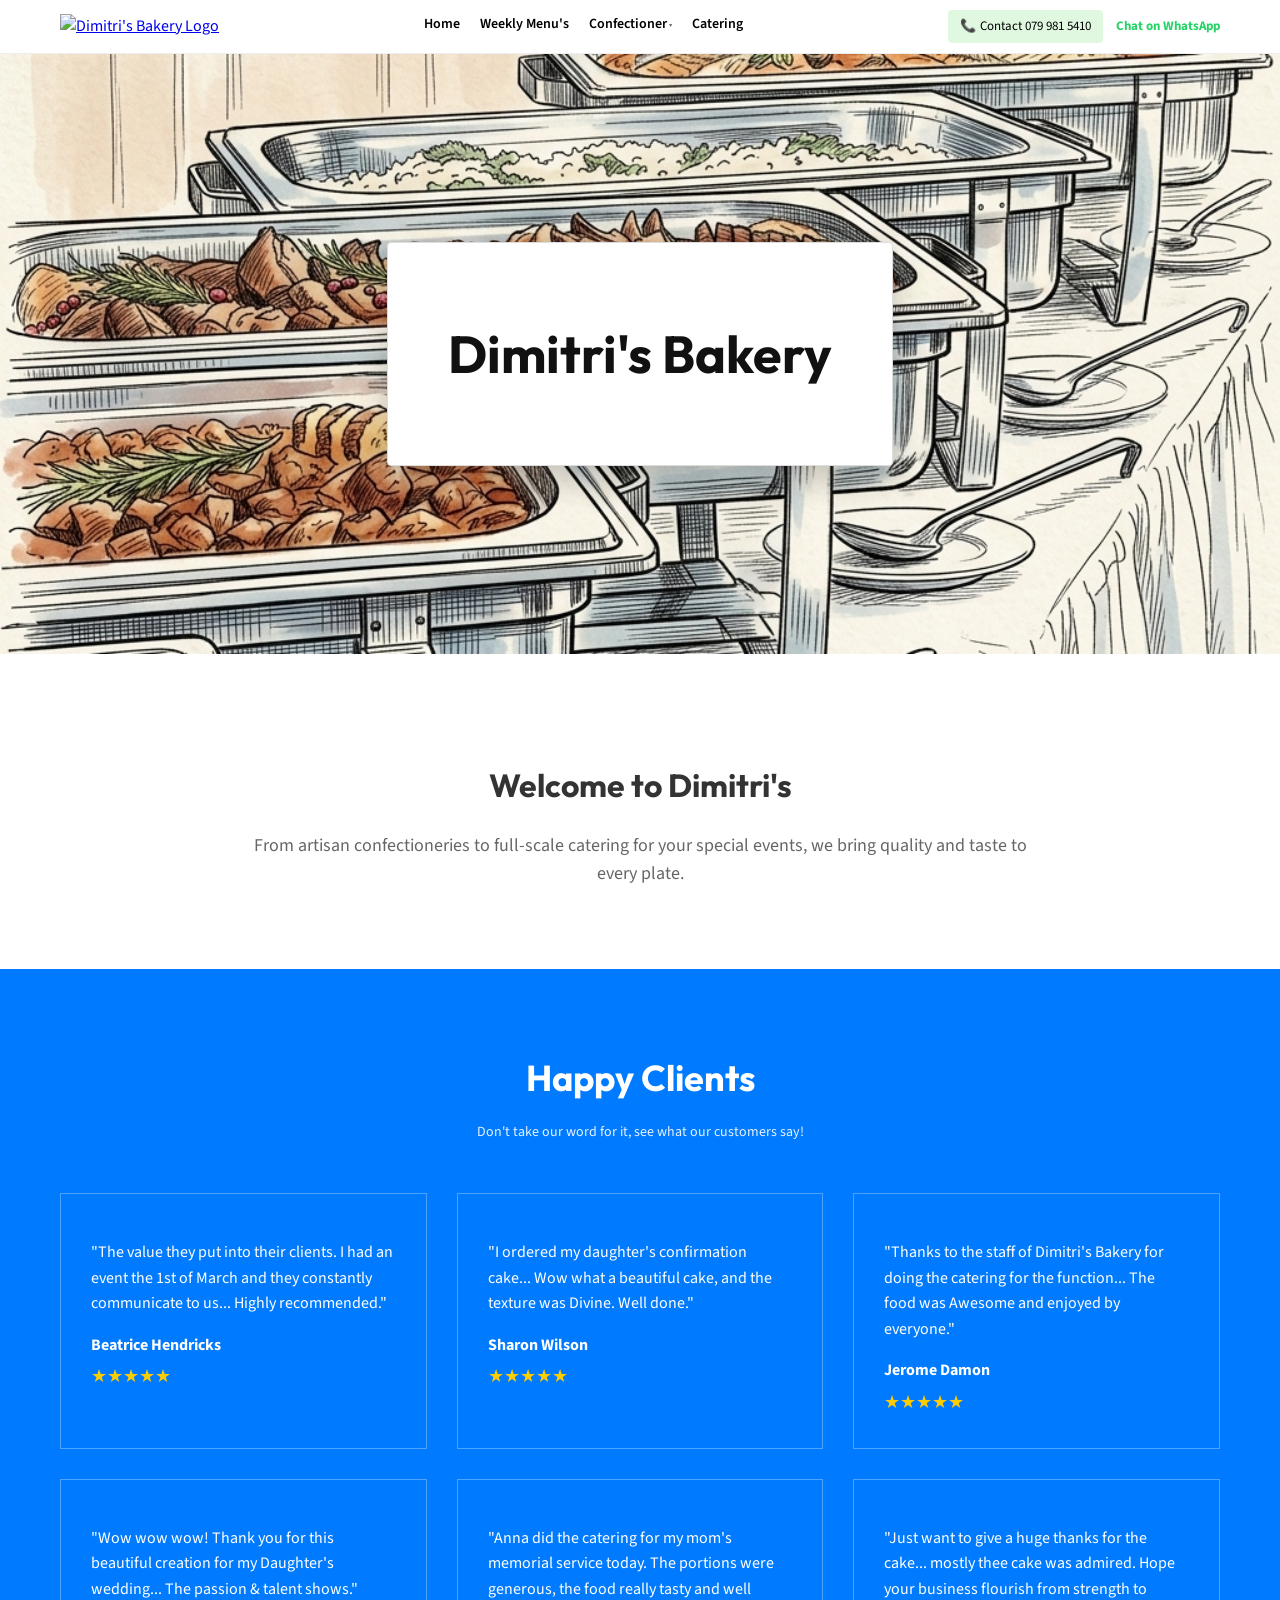
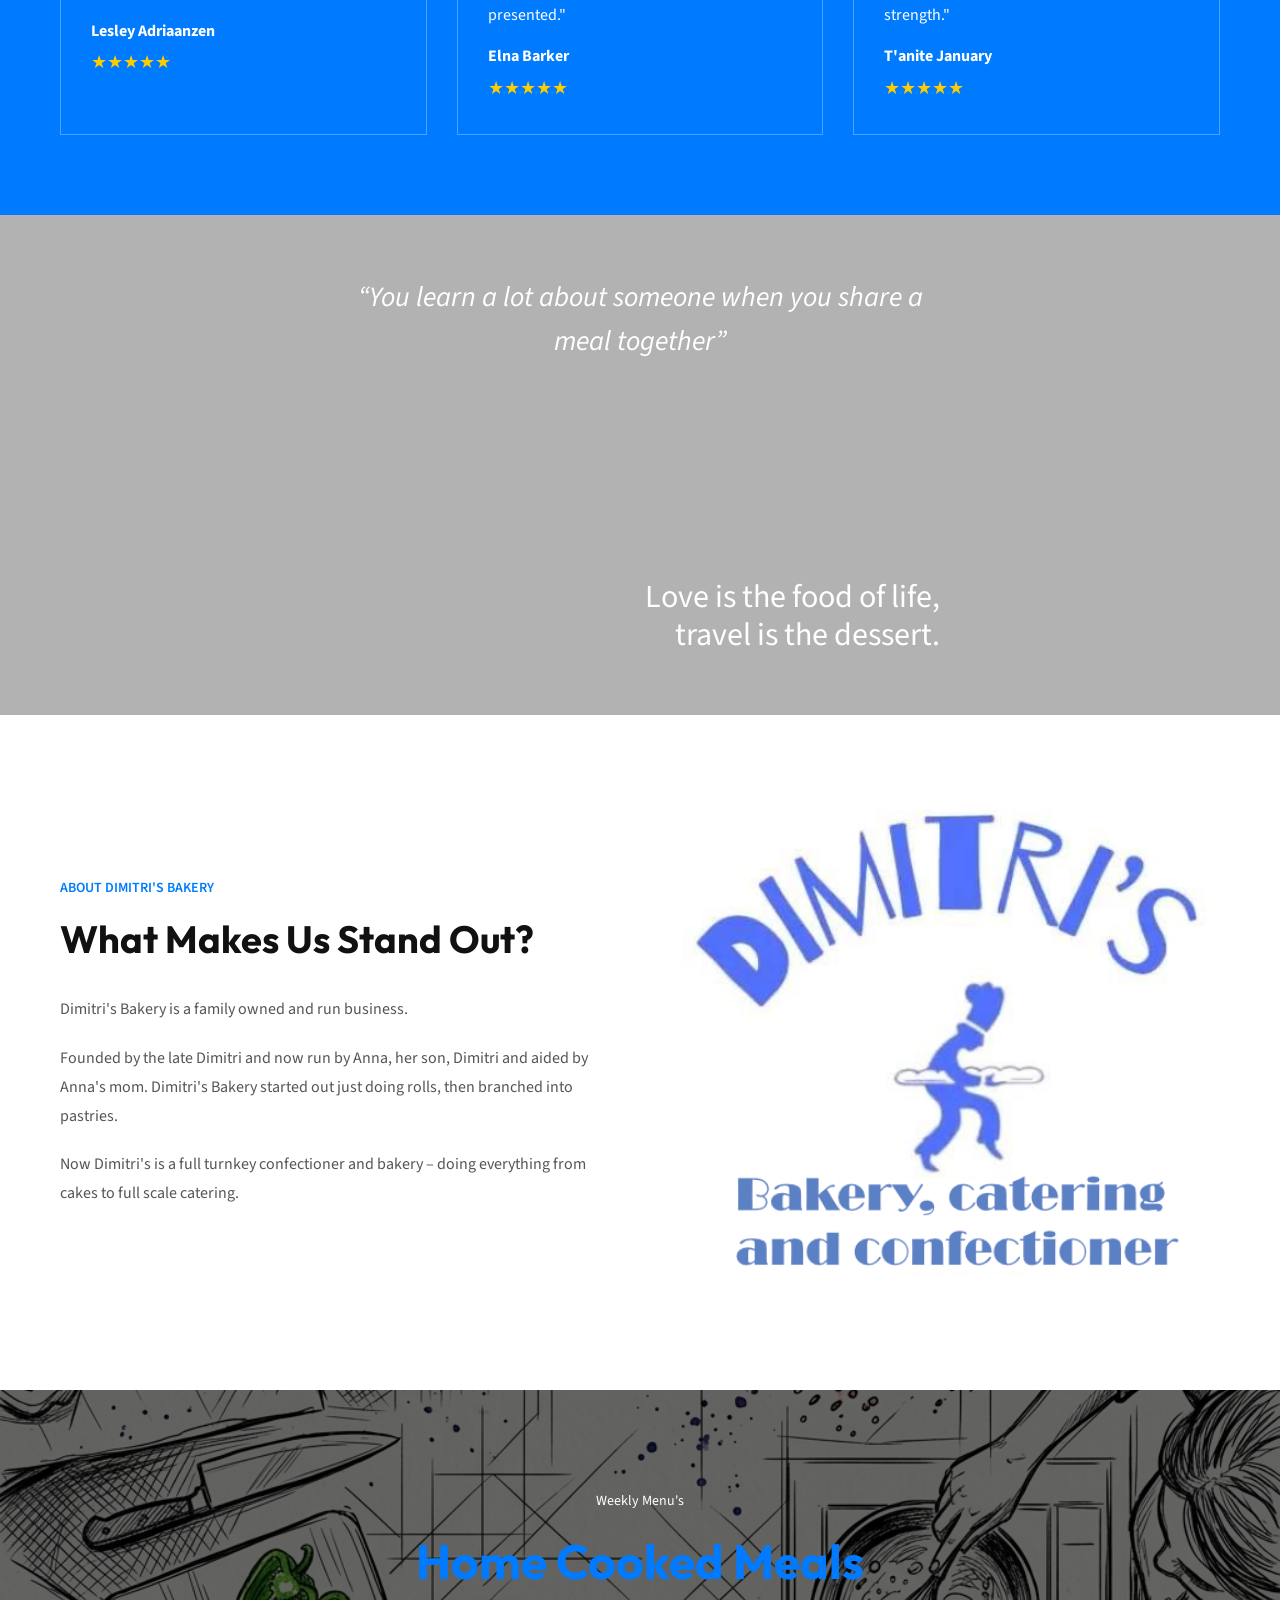
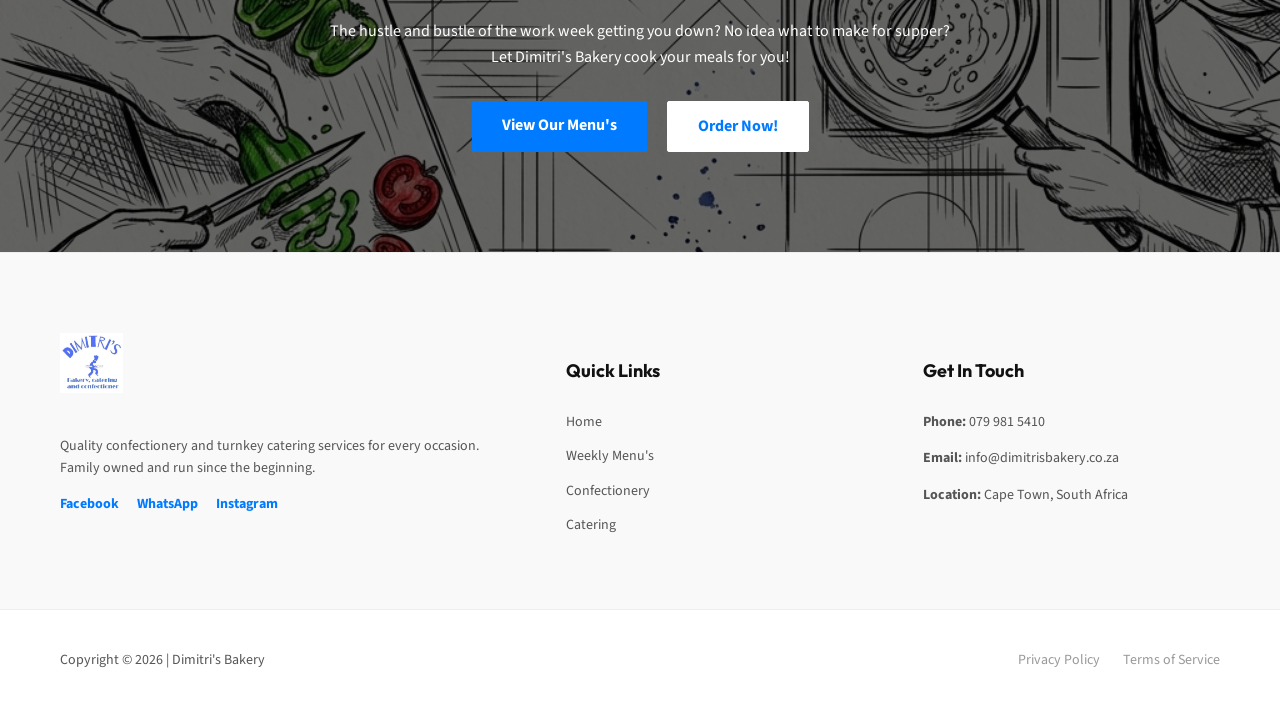
==== index.html @ 275cfce3 "Initial commit" ====
<!DOCTYPE html>
<html lang="en">
<head>
    <meta charset="UTF-8">
    <meta name="viewport" content="width=device-width, initial-scale=1.0">
    <title>Dimitri's Bakery | Quality Confectionery & Catering in Cape Town</title>
    <meta name="description" content="Dimitri's Bakery in Parow, Cape Town. Specializing in high-quality confectionery, custom cakes (wedding, birthday), and professional catering services. Family-owned and operated.">
    <meta name="keywords" content="bakery Cape Town, custom cakes Parow, catering services Cape Town, wedding cakes, birthday cakes, confectionery, home cooked meals">
    
    <!-- Open Graph / Facebook -->
    <meta property="og:type" content="website">
    <meta property="og:url" content="https://dimitrisbakery.co.za/">
    <meta property="og:title" content="Dimitri's Bakery | Confectionery & Catering">
    <meta property="og:description" content="Quality confectionery and turnkey catering services in Cape Town. Family owned and run since the beginning.">
    <meta property="og:image" content="https://dimitrisbakery.co.za/index_images/logo.png">

    <!-- Schema.org JSON-LD -->
    <script type="application/ld+json">
    {
      "@context": "https://schema.org",
      "@type": "Bakery",
      "name": "Dimitri's Bakery",
      "image": "https://dimitrisbakery.co.za/index_images/logo.png",
      "@id": "https://dimitrisbakery.co.za/",
      "url": "https://dimitrisbakery.co.za/",
      "telephone": "0798815410",
      "address": {
        "@type": "PostalAddress",
        "streetAddress": "Parow",
        "addressLocality": "Cape Town",
        "addressRegion": "Western Cape",
        "postalCode": "7500",
        "addressCountry": "ZA"
      },
      "geo": {
        "@type": "GeoCoordinates",
        "latitude": -33.9067,
        "longitude": 18.5808
      },
      "openingHoursSpecification": {
        "@type": "OpeningHoursSpecification",
        "dayOfWeek": [
          "Monday",
          "Tuesday",
          "Wednesday",
          "Thursday",
          "Friday",
          "Saturday"
        ],
        "opens": "08:00",
        "closes": "17:00"
      },
      "sameAs": "https://www.facebook.com/dimitrisbakery"
    }
    </script>

    <link rel="stylesheet" href="index_css/index.css">
    <link href="https://fonts.googleapis.com/css2?family=Outfit:wght@400;700&family=Source+Sans+3:ital,wght@0,400;0,700;1,400&display=swap" rel="stylesheet">
    <link rel="icon" type="image/jpeg" href="index_images/logo.png">
</head>
<body>

<div id="global-nav"></div>
<script>
  fetch('/global_nav.html')
    .then(response => response.text())
    .then(html => {
      document.getElementById('global-nav').innerHTML = html;
    })
    .catch(err => console.error('Failed to load global nav:', err));
</script>

<main>
<section class="hero">
    <div class="hero-overlay">
        <div class="container">
            <!-- New styling box for readability -->
            <div class="hero-box">
                <h1 class="hero-title">Dimitri's Bakery</h1>
            </div>
        </div>
    </div>
</section>


    <section class="welcome-section container">
        <h2>Welcome to Dimitri's</h2>
        <p>From artisan confectioneries to full-scale catering for your special events, we bring quality and taste to every plate.</p>
    </section>
</main>
<section class="testimonials">
    <div class="container">
        <h2 class="section-title">Happy Clients</h2>
        <p class="section-subtitle">Don't take our word for it, see what our customers say!</p>
        
        <div class="testimonial-grid">
            <!-- Card 1 -->
            <div class="testimonial-card">
                <p>"The value they put into their clients. I had an event the 1st of March and they constantly communicate to us... Highly recommended."</p>
                <div class="client-name">Beatrice Hendricks</div>
                <div class="stars">★★★★★</div>
            </div>

            <!-- Card 2 -->
            <div class="testimonial-card">
                <p>"I ordered my daughter's confirmation cake... Wow what a beautiful cake, and the texture was Divine. Well done."</p>
                <div class="client-name">Sharon Wilson</div>
                <div class="stars">★★★★★</div>
            </div>

            <!-- Card 3 -->
            <div class="testimonial-card">
                <p>"Thanks to the staff of Dimitri's Bakery for doing the catering for the function... The food was Awesome and enjoyed by everyone."</p>
                <div class="client-name">Jerome Damon</div>
                <div class="stars">★★★★★</div>
            </div>

            <!-- Card 4 -->
            <div class="testimonial-card">
                <p>"Wow wow wow! Thank you for this beautiful creation for my Daughter's wedding... The passion & talent shows."</p>
                <div class="client-name">Lesley Adriaanzen</div>
                <div class="stars">★★★★★</div>
            </div>

            <!-- Card 5 -->
            <div class="testimonial-card">
                <p>"Anna did the catering for my mom's memorial service today. The portions were generous, the food really tasty and well presented."</p>
                <div class="client-name">Elna Barker</div>
                <div class="stars">★★★★★</div>
            </div>

            <!-- Card 6 -->
            <div class="testimonial-card">
                <p>"Just want to give a huge thanks for the cake... mostly thee cake was admired. Hope your business flourish from strength to strength."</p>
                <div class="client-name">T'anite January</div>
                <div class="stars">★★★★★</div>
            </div>
        </div>
    </div>
</section>

<section class="quote-banner" style="background-image: url('index_images/index2.png');">
    <div class="container quote-container">
        <!-- Top Centered Quote -->
        <div class="quote-top">
            <h2>“You learn a lot about someone when you share a meal together”</h2>
        </div>

        <!-- Bottom Right Quote -->
        <div class="quote-bottom">
            <p>Love is the food of life,<br>travel is the dessert.</p>
        </div>
    </div>
</section>

<section class="about-section">
    <div class="container about-grid">
        <!-- Left Side: Text -->
        <div class="about-text">
            <span class="sub-label">About Dimitri's Bakery</span>
            <h2>What Makes Us Stand Out?</h2>
            <p>Dimitri's Bakery is a family owned and run business.</p>
            <p>Founded by the late Dimitri and now run by Anna, her son, Dimitri and aided by Anna's mom. Dimitri's Bakery started out just doing rolls, then branched into pastries.</p>
            <p>Now Dimitri's is a full turnkey confectioner and bakery – doing everything from cakes to full scale catering.</p>
        </div>

        <!-- Right Side: Graphic/Logo -->
        <div class="about-graphic">
            <!-- Replace logo-large.jpg with the actual graphic name you saved -->
            <img src="index_images/logo.png" alt="Dimitri's Confectioner Bakery Graphic">
        </div>
    </div>
</section>

<section class="menu-cta" style="background-image: url('index_images/index3.png');">
    <div class="container menu-cta-content">
        <span class="cta-sub">Weekly Menu's</span>
        <h2 class="cta-title">Home Cooked Meals</h2>
        <p class="cta-text">The hustle and bustle of the work week getting you down? No idea what to make for supper?</p>
        <p class="cta-text">Let Dimitri's Bakery cook your meals for you!</p>
        
        <div class="cta-buttons">
            <a href="weekley_menu/weekly_menu.html" class="btn-filled">View Our Menu's</a>
            <a href="https://wa.me/27799815410?text=I'd%20like%20to%20place%20an%20order" target="_blank" class="btn-outline-white">Order Now!</a>
        </div>
    </div>
</section>


<footer class="main-footer">
    <div class="container footer-grid">
        <!-- Column 1: Quick About & Social -->
        <div class="footer-col">
            <img src="index_images/logo.png" alt="Dimitri's Bakery" class="footer-logo">
            <p>Quality confectionery and turnkey catering services for every occasion. Family owned and run since the beginning.</p>
            <div class="footer-socials">
                <a href="https://www.facebook.com/dimitrisbakery" target="_blank">Facebook</a>
                <a href="https://wa.me/27799815410" target="_blank">WhatsApp</a>
                <a href="#">Instagram</a>
            </div>
        </div>

        <!-- Column 2: Quick Links -->
        <div class="footer-col">
            <h4>Quick Links</h4>
            <ul>
                <li><a href="index.html">Home</a></li>
                <li><a href="weekley_menu/weekly_menu.html">Weekly Menu's</a></li>
                <li><a href="confectioner.html">Confectionery</a></li>
                <li><a href="catering/catering.html">Catering</a></li>
            </ul>
        </div>

        <!-- Column 3: Contact Info (The most important part) -->
        <div class="footer-col">
            <h4>Get In Touch</h4>
            <p><strong>Phone:</strong> 079 981 5410</p>
            <p><strong>Email:</strong> info@dimitrisbakery.co.za</p>
            <p><strong>Location:</strong> Cape Town, South Africa</p>
        </div>
    </div>
    
    <div class="footer-bottom">
        <div class="container footer-bottom-flex">
            <p>Copyright © 2026 | Dimitri's Bakery</p>
            <div class="legal-links">
                <a href="#">Privacy Policy</a>
                <a href="#">Terms of Service</a>
            </div>
        </div>
    </div>
</footer>


</body>
</html>
---- index_css/index.css ----
/* --- 1. CORE STYLES --- */
* { box-sizing: border-box; }
body { margin: 0; font-family: 'Source Sans 3', sans-serif; color: #333; line-height: 1.6; }
.container { max-width: 1200px; margin: 0 auto; padding: 0 20px; }

/* --- 2. HEADER --- */
.main-header { padding: 10px 0; border-bottom: 1px solid #eee; background: #fff; }
.header-grid { display: flex; justify-content: space-between; align-items: center; }
.nav-logo { height: 80px; width: auto; transition: opacity 0.3s; }
.logo-link:hover { opacity: 0.8; }
.nav-group { text-align: right; }
.nav-links { list-style: none; display: flex; gap: 20px; margin: 0 0 5px 0; padding: 0; justify-content: flex-end; }
.nav-links a { text-decoration: none; color: #000; font-size: 14px; font-weight: 600; }

/* Dropdown Styles */
.dropdown { position: relative; display: inline-block; }
.dropdown-content { display: none; position: absolute; background-color: #fff; min-width: 220px; box-shadow: 0px 8px 16px 0px rgba(0,0,0,0.1); z-index: 100; text-align: left; border: 1px solid #eee; top: 100%; right: 0; border-radius: 4px; overflow: hidden; }
.dropdown-content a { color: #333 !important; padding: 12px 16px; text-decoration: none; display: block; font-size: 14px; font-weight: 400 !important; border-bottom: 1px solid #f9f9f9; transition: background 0.2s; text-align: left; }
.dropdown-content a:last-child { border-bottom: none; }
.dropdown-content a:hover { background-color: #f1f1f1; color: #007bff !important; }
.dropdown:hover .dropdown-content { display: block; }
.dropbtn::after { content: ' \25BE'; font-size: 10px; vertical-align: middle; opacity: 0.6; }
.header-contact { font-size: 13px; }
.phone-link { color: #007bff; text-decoration: underline; font-weight: bold; margin-right: 5px; }
.contact-label { color: #666; }

/* --- 3. FINAL FOOTER --- */
.main-footer { background-color: #f9f9f9; padding: 80px 0 0 0; border-top: 1px solid #eee; color: #555; font-size: 14px; }
.footer-grid { display: grid; grid-template-columns: 1.5fr 1fr 1fr; gap: 60px; padding-bottom: 60px; }
.footer-logo { height: 60px; margin-bottom: 20px; }
.footer-col h4 { color: #111; font-family: 'Outfit', sans-serif; margin-bottom: 25px; font-size: 18px; }
.footer-col ul { list-style: none; padding: 0; margin: 0; }
.footer-col ul li { margin-bottom: 12px; }
.footer-col ul li a { text-decoration: none; color: #555; }
.footer-socials a { margin-right: 15px; color: #007bff; font-weight: bold; text-decoration: none; }
.footer-bottom { background-color: #fff; border-top: 1px solid #eee; padding: 25px 0; }
.footer-bottom-flex { display: flex; justify-content: space-between; align-items: center; }
.legal-links a { margin-left: 20px; text-decoration: none; color: #999; }

/* --- 4. RESPONSIVE DESIGN FOR HEADER/FOOTER --- */
@media (max-width: 900px) {
    .footer-grid { grid-template-columns: 1fr; gap: 40px; text-align: center; }
}
@media (max-width: 768px) {
    .header-grid, .footer-bottom-flex { flex-direction: column; text-align: center; }
    .nav-links { justify-content: center; flex-wrap: wrap; }
}

/* --- HERO SECTION --- */
.hero { 
    height: 600px; 
    background-image: url('../index_images/index1.png'); 
    background-size: cover; 
    background-position: center; 
    background-repeat: no-repeat; 
}
.hero-overlay { 
    height: 100%; 
    display: flex; 
    align-items: center; 
    justify-content: center;
}
.hero-box {
    background: #ffffff; /* Solid white, not transparent */
    padding: 85px 60px; /* Increased top/bottom padding to match confectioner box height */
    min-width: 450px; /* Give it a similar width */
    border: 1px solid #ddd;
    border-radius: 4px;
    display: flex;
    align-items: center;
    justify-content: center;
    box-shadow: 0 15px 35px rgba(0, 0, 0, 0.2);
    text-align: center;
}
.hero-title { 
    font-family: 'Outfit', sans-serif; 
    font-size: 52px; 
    color: #111; 
    margin: 0; 
    line-height: 1;
}
.hero-actions { 
    display: flex; 
    gap: 30px; 
    justify-content: center; 
}
.btn-hero-link { 
    color: #007bff; 
    text-decoration: none; 
    font-weight: bold; 
    font-size: 20px;
    border-bottom: 2px solid transparent;
    transition: border 0.3s;
}
.btn-hero-link:hover {
    border-bottom: 2px solid #007bff;
}

/* --- WELCOME & ABOUT --- */
.welcome-section { padding: 80px 0; text-align: center; }
.welcome-section h2 { font-family: 'Outfit', sans-serif; font-size: 32px; margin-bottom: 20px; }
.welcome-section p { color: #666; max-width: 800px; margin: 0 auto; font-size: 18px; }

.about-section { padding: 100px 0; background-color: #fff; }
.about-grid { display: flex; align-items: center; gap: 60px; }
.about-text { flex: 1; text-align: left; }
.sub-label { color: #007bff; font-size: 14px; font-weight: 600; text-transform: uppercase; display: block; margin-bottom: 10px; }
.about-text h2 { font-family: 'Outfit', sans-serif; font-size: 38px; margin: 0 0 25px 0; color: #111; }
.about-text p { font-size: 16px; color: #555; margin-bottom: 20px; line-height: 1.8; }
.about-graphic { flex: 1; text-align: center; }
.about-graphic img { max-width: 100%; height: auto; transform: scale(1.1); }

/* --- TESTIMONIALS --- */
.testimonials { background-color: #007bff; color: white; padding: 80px 0; text-align: center; }
.section-title { font-family: 'Outfit', sans-serif; font-size: 36px; margin: 0; }
.section-subtitle { font-size: 14px; margin-bottom: 50px; opacity: 0.9; }
.testimonial-grid { display: grid; grid-template-columns: repeat(3, 1fr); gap: 30px; }
.testimonial-card { border: 1px solid rgba(255, 255, 255, 0.3); padding: 30px; text-align: left; }
.client-name { font-weight: bold; margin-bottom: 5px; display: block; }
.stars { color: #ffcc00; font-size: 18px; }

/* --- QUOTE & CTA BANNERS --- */
.quote-banner { height: 500px; background-size: cover; background-position: center; background-attachment: fixed; position: relative; color: white; display: flex; flex-direction: column; justify-content: space-between; padding: 60px 0; }
.quote-banner::before { content: ""; position: absolute; top: 0; left: 0; width: 100%; height: 100%; background: rgba(0, 0, 0, 0.3); z-index: 1; }
.quote-container { position: relative; z-index: 2; height: 100%; display: flex; flex-direction: column; justify-content: space-between; }
.quote-top { text-align: center; }
.quote-top h2 { font-family: 'Source Sans 3', sans-serif; font-style: italic; font-weight: 400; font-size: 28px; max-width: 600px; margin: 0 auto; }
.quote-bottom { text-align: right; align-self: flex-end; }
.quote-bottom p { font-family: 'Source Sans 3', sans-serif; font-size: 32px; line-height: 1.2; margin: 0; }

.menu-cta { padding: 100px 0; background-size: cover; background-position: center; position: relative; color: white; text-align: center; }
.menu-cta::before { content: ""; position: absolute; top: 0; left: 0; width: 100%; height: 100%; background: rgba(0, 0, 0, 0.6); z-index: 1; }
.menu-cta-content { position: relative; z-index: 2; }
.cta-sub { font-size: 14px; display: block; margin-bottom: 10px; }
.cta-title { font-family: 'Outfit', sans-serif; font-size: 48px; color: #007bff; margin: 0 0 20px 0; }
.cta-text { font-size: 16px; margin-bottom: 10px; max-width: 800px; margin: 0 auto; }
.cta-buttons { display: flex; gap: 20px; justify-content: center; margin-top: 30px; }
.btn-filled { background-color: #007bff; color: white; padding: 12px 30px; text-decoration: none; font-weight: bold; border-radius: 2px; }
.btn-outline-white { background-color: #fff; color: #007bff; padding: 12px 30px; text-decoration: none; font-weight: bold; border: 1px solid #fff; border-radius: 2px; }

/* --- RESPONSIVE DESIGN (INDEX SPECIFIC) --- */
@media (max-width: 900px) {
    .testimonial-grid { grid-template-columns: 1fr; }
}
@media (max-width: 768px) {
    .about-grid { flex-direction: column; text-align: center; }
    .cta-buttons { justify-content: center; flex-wrap: wrap; }
    .hero-title, .cta-title { font-size: 32px; }
    .quote-top h2, .quote-bottom p { font-size: 22px; }
    .quote-bottom { text-align: center; align-self: center; }
}
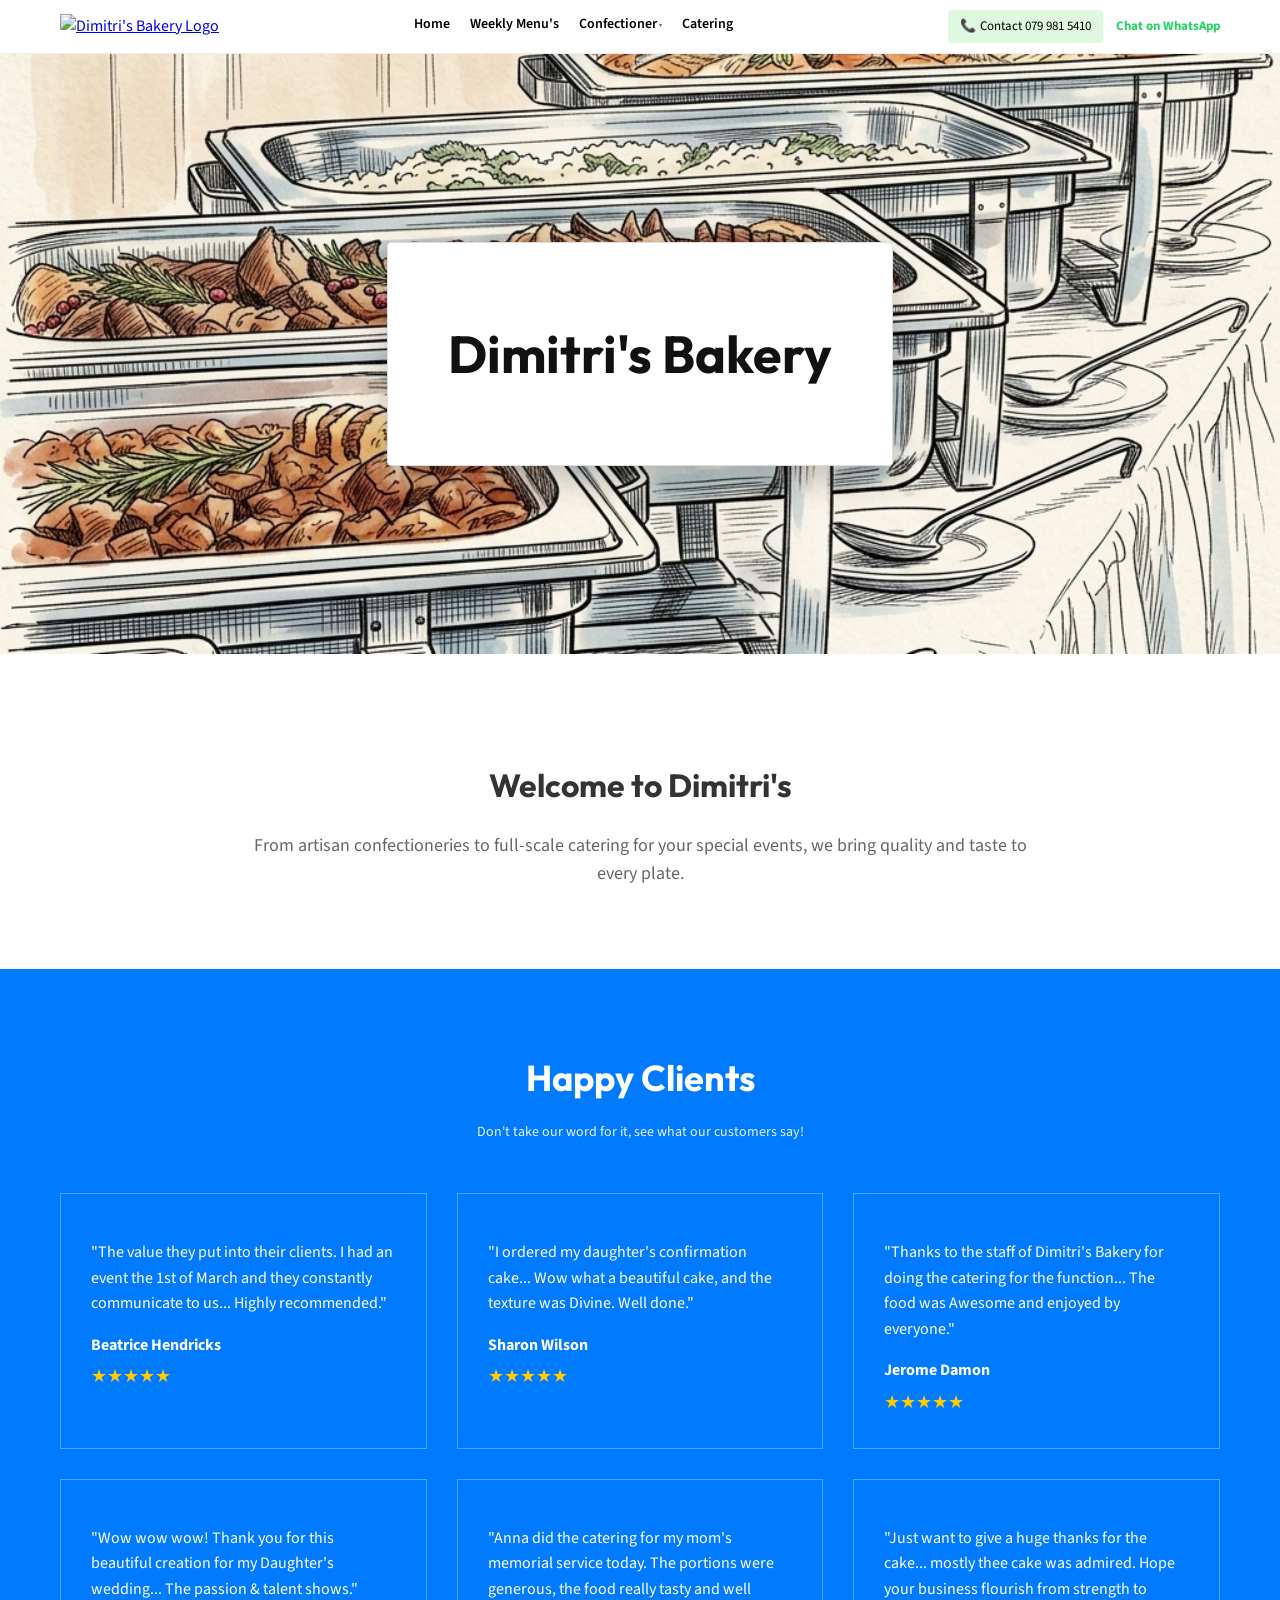
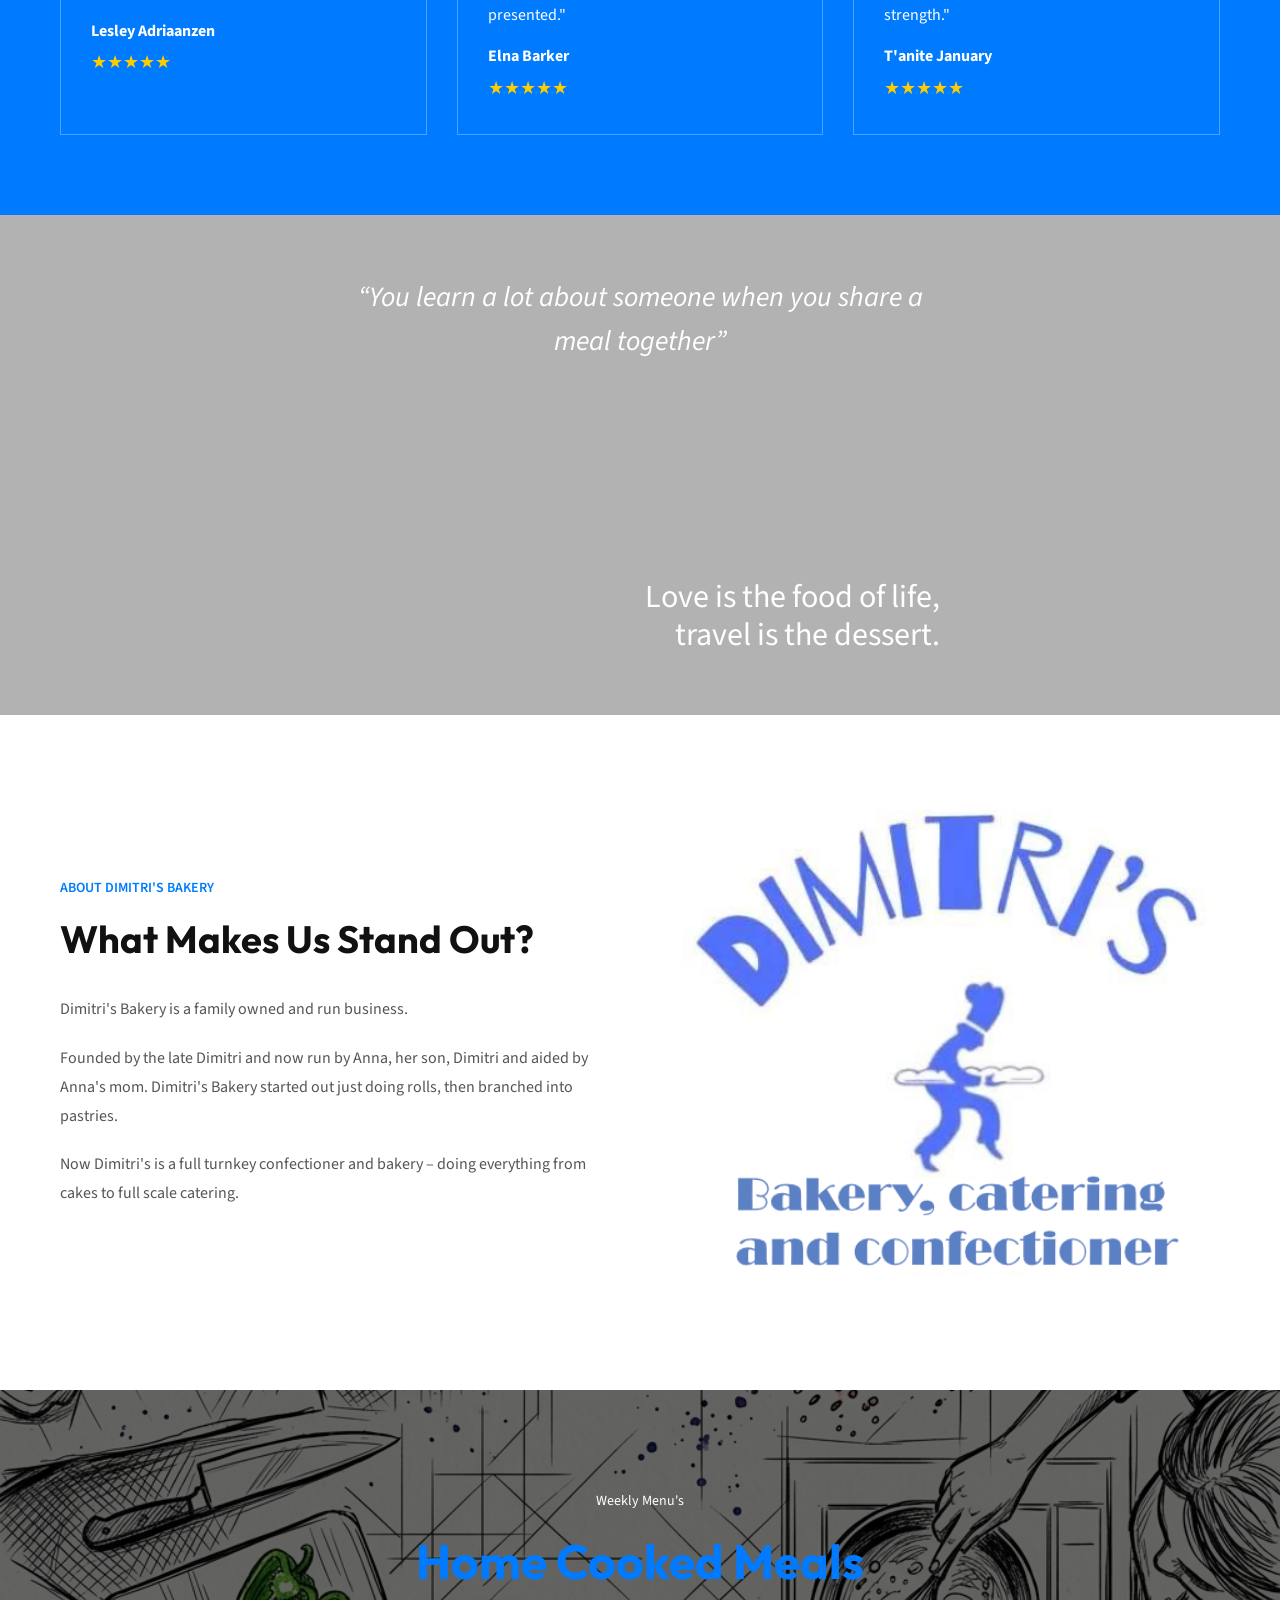
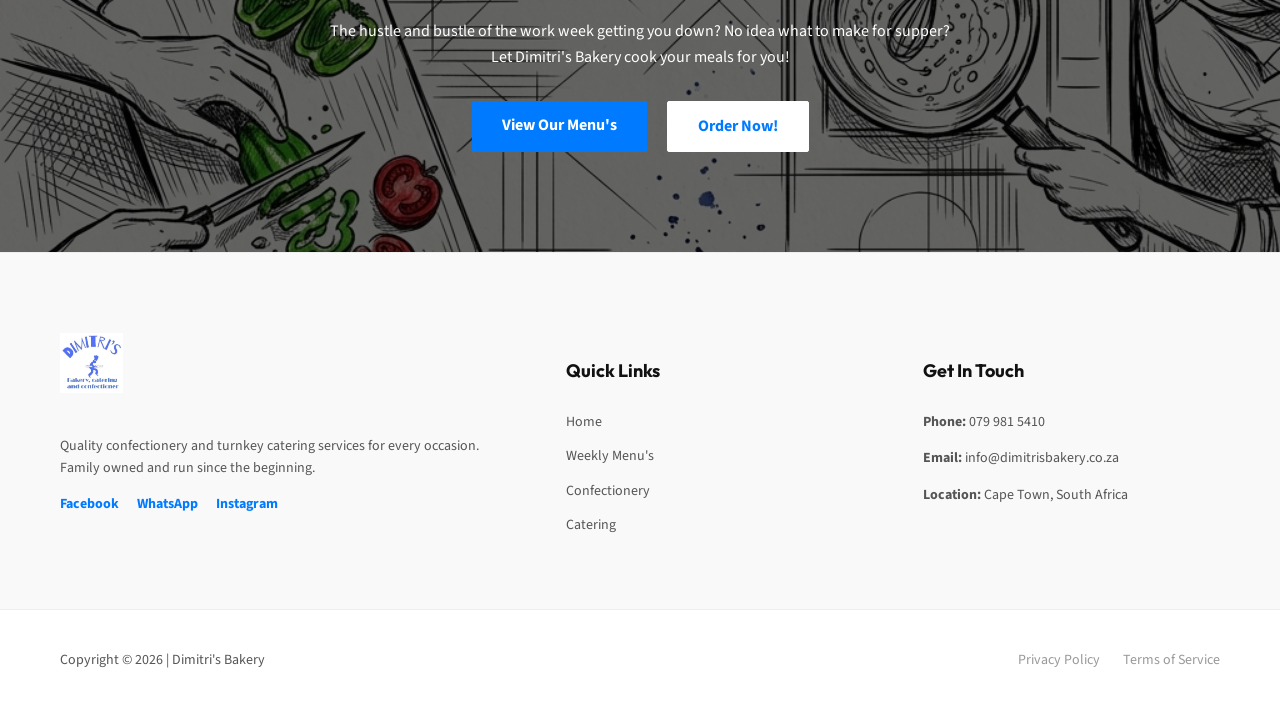
==== commit 497b30b5: "Feature: Convert weekly menu to dynamic CMS gallery with fullscreen modal and SEO text support" ====
--- a/index.html
+++ b/index.html
@@ -180,7 +180,7 @@
         <p class="cta-text">Let Dimitri's Bakery cook your meals for you!</p>
         
         <div class="cta-buttons">
-            <a href="weekley_menu/weekly_menu.html" class="btn-filled">View Our Menu's</a>
+            <a href="weekley_menu/weekly_menu.php" class="btn-filled">View Our Menu's</a>
             <a href="https://wa.me/27799815410?text=I'd%20like%20to%20place%20an%20order" target="_blank" class="btn-outline-white">Order Now!</a>
         </div>
     </div>
@@ -205,7 +205,7 @@
             <h4>Quick Links</h4>
             <ul>
                 <li><a href="index.html">Home</a></li>
-                <li><a href="weekley_menu/weekly_menu.html">Weekly Menu's</a></li>
+                <li><a href="weekley_menu/weekly_menu.php">Weekly Menu's</a></li>
                 <li><a href="confectioner.html">Confectionery</a></li>
                 <li><a href="catering/catering.html">Catering</a></li>
             </ul>
